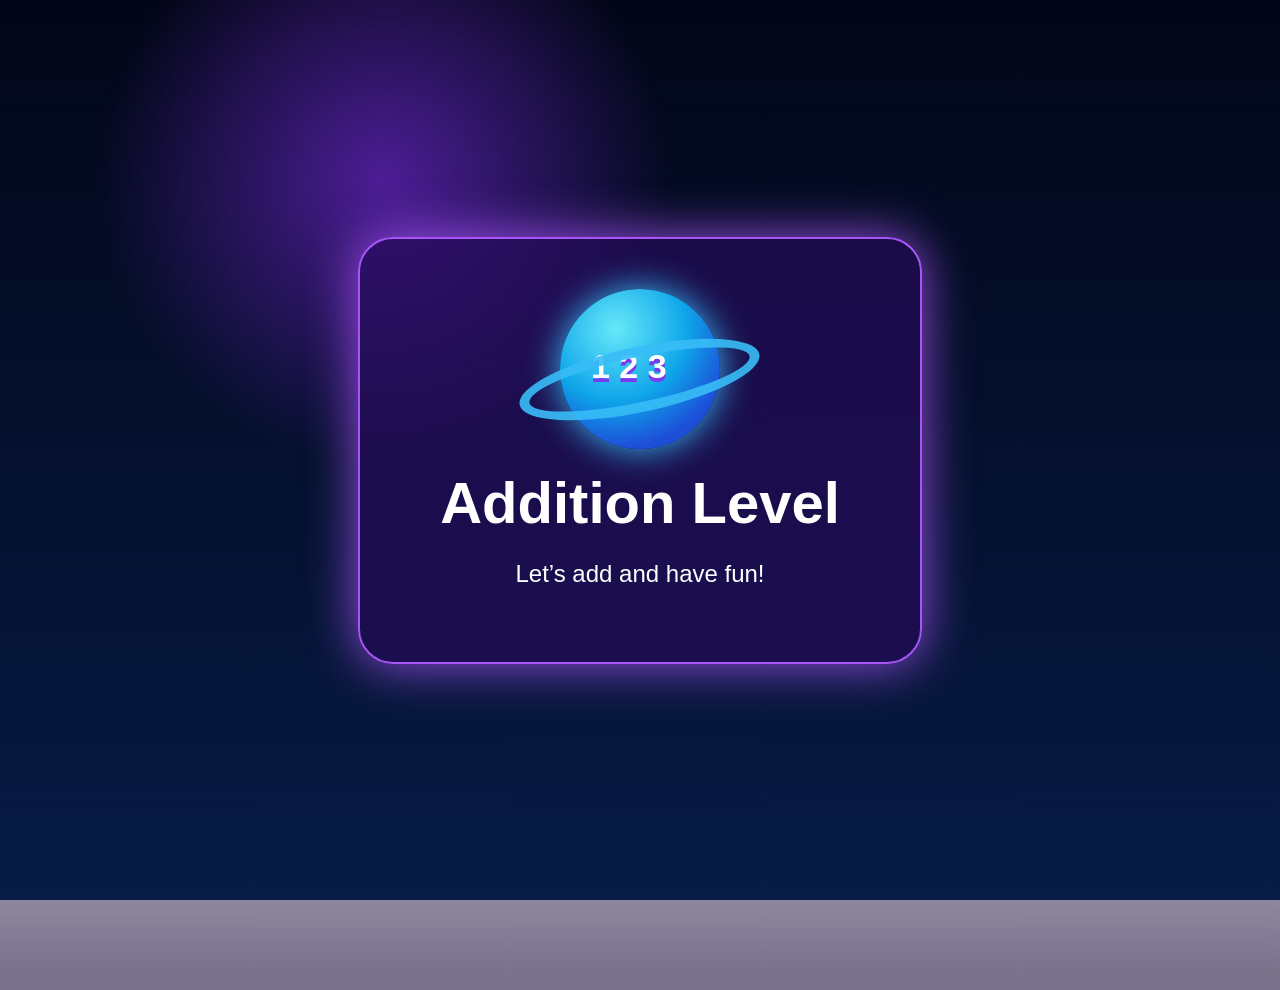
==== addQuiz.html @ c4869249 "Add files via upload" ====
<!DOCTYPE html>
<html lang="en">
<head>
<meta charset="UTF-8">
<title>Addition Planet</title>

<style>
* { box-sizing: border-box; }

body {
  margin: 0;
  font-family: "Trebuchet MS", Arial, sans-serif;
  color: white;
  background: #050b25;
  overflow: hidden;
}

.space-page {
  min-height: 100vh;
  position: relative;
  background:
    radial-gradient(circle at 20% 25%, rgba(124, 58, 237, .45), transparent 25%),
    radial-gradient(circle at 85% 20%, rgba(0, 183, 255, .35), transparent 22%),
    linear-gradient(180deg, #05091f 0%, #071943 55%, #170035 100%);
}

.space-page::before {
  content: "";
  position: absolute;
  inset: 0;
  background-image:
    radial-gradient(white 1px, transparent 1px),
    radial-gradient(#ffd76b 1.3px, transparent 1.3px),
    radial-gradient(#7dd3fc 1px, transparent 1px);
  background-size: 70px 70px, 130px 130px, 180px 180px;
  opacity: .8;
}

.moon-ground {
  position: absolute;
  bottom: -90px;
  left: -5%;
  width: 110%;
  height: 250px;
  border-radius: 50% 50% 0 0;
  background:
    radial-gradient(circle at 20% 45%, #4b465b 0 18px, transparent 19px),
    radial-gradient(circle at 45% 35%, #5f5870 0 24px, transparent 25px),
    radial-gradient(circle at 70% 50%, #454056 0 20px, transparent 21px),
    radial-gradient(circle at 85% 30%, #696176 0 18px, transparent 19px),
    linear-gradient(180deg, #bcb5c9, #756d86);
  box-shadow: inset 0 25px 45px rgba(255,255,255,.25);
  z-index: 1;
}

#splash {
  position: fixed;
  inset: 0;
  z-index: 20;
  background:
    radial-gradient(circle at 30% 20%, #4c1d95, transparent 25%),
    linear-gradient(180deg, #020617, #071b45);
  display: flex;
  justify-content: center;
  align-items: center;
}

.splash-card {
  text-align: center;
  padding: 50px 80px;
  border-radius: 35px;
  background: rgba(39, 12, 92, .65);
  border: 2px solid #a855f7;
  box-shadow: 0 0 50px rgba(168,85,247,.9);
  animation: pop .8s ease;
}

.splash-planet {
  width: 160px;
  height: 160px;
  margin: 0 auto 20px;
  border-radius: 50%;
  background: radial-gradient(circle at 35% 25%, #67e8f9, #0ea5e9 45%, #1d4ed8 75%);
  box-shadow: 0 0 35px #38bdf8;
  position: relative;
}

.splash-planet::before {
  content: "1 2 3";
  position: absolute;
  font-size: 34px;
  font-weight: 900;
  top: 58px;
  left: 31px;
  color: white;
  text-shadow: 0 4px #7c3aed;
}

.splash-planet::after {
  content: "";
  position: absolute;
  width: 225px;
  height: 45px;
  border: 10px solid rgba(56,189,248,.9);
  border-radius: 50%;
  left: -43px;
  top: 58px;
  transform: rotate(-12deg);
}

.splash-card h1 {
  font-size: 58px;
  margin: 0;
}

.splash-card p {
  font-size: 24px;
}

.game-wrap {
  position: relative;
  z-index: 3;
  min-height: 100vh;
  padding: 35px 60px;
}

.topbar {
  display: flex;
  justify-content: space-between;
  align-items: center;
}

.logo h2 {
  margin: 0;
  font-size: 32px;
}

.logo p {
  margin: 0;
  opacity: .9;
}

.score-pill {
  background: rgba(76, 29, 149, .85);
  border: 2px solid #7c3aed;
  border-radius: 28px;
  padding: 14px 28px;
  font-size: 30px;
  font-weight: 900;
  box-shadow: 0 0 25px rgba(124,58,237,.6);
}

.title {
  text-align: center;
  margin-top: 35px;
}

.title h1 {
  font-size: 76px;
  margin: 0;
  text-shadow: 0 0 20px rgba(255,255,255,.35);
}

.title p {
  font-size: 28px;
  margin: 8px 0;
}

.game-card {
  width: 760px;
  margin: 35px auto 0;
  padding: 28px 36px 35px;
  border-radius: 36px;
  background: rgba(20, 8, 65, .78);
  border: 3px solid #a855f7;
  box-shadow:
    0 0 45px rgba(168,85,247,.75),
    inset 0 0 40px rgba(59,130,246,.16);
}

.level_2 {
  display: flex;
  align-items: center;
  justify-content: center;
  gap: 18px;
  font-size: 22px;
  font-weight: 800;
  margin-bottom: 28px;
}

.progress {
  width: 260px;
  height: 18px;
  background: rgba(255,255,255,.2);
  border-radius: 20px;
  overflow: hidden;
  border: 2px solid rgba(255,255,255,.25);
}

.progress-fill {
  height: 100%;
  width: 0%;
  background: linear-gradient(90deg, #84cc16, #22c55e);
  border-radius: 20px;
  transition: .3s;
}

.question {
  display: flex;
  justify-content: center;
  align-items: center;
  gap: 28px;
  margin-bottom: 22px;
}

.number-box {
  width: 135px;
  height: 135px;
  border-radius: 24px;
  background: linear-gradient(180deg, #fff, #e9eefc);
  color: #111827;
  display: grid;
  place-items: center;
  font-size: 78px;
  font-weight: 900;
  box-shadow: 0 10px 0 rgba(255,255,255,.35);
}

#num1 { color: #9333ea; }
#num2 { color: #22c55e; }
.qmark { color: #f97316; }

.operator {
  font-size: 78px;
  font-weight: 900;
}

.instruction {
  font-size: 24px;
  font-weight: 800;
  margin-bottom: 20px;
}

.options {
  display: grid;
  grid-template-columns: repeat(4, 1fr);
  gap: 18px;
}

.option {
  height: 95px;
  border: none;
  border-radius: 24px;
  background: linear-gradient(180deg, #ffffff, #e9eefc);
  font-size: 52px;
  font-weight: 900;
  cursor: pointer;
  box-shadow: 0 8px 0 rgba(255,255,255,.35);
  transition: .2s;
}

.option:hover {
  transform: translateY(-8px) scale(1.04);
}

.option:nth-child(1) { color: #0ea5e9; }
.option:nth-child(2) { color: #22c55e; }
.option:nth-child(3) { color: #f97316; }
.option:nth-child(4) { color: #9333ea; }

.message {
  min-height: 32px;
  margin-top: 18px;
  font-size: 24px;
  font-weight: 900;
}

#nextLevelBtn {
  margin-top: 15px;
  padding: 14px 28px;
  border-radius: 22px;
  border: none;
  background: linear-gradient(90deg, #22c55e, #4ade80);
  color: white;
  font-size: 22px;
  font-weight: 900;
  cursor: pointer;
  box-shadow: 0 0 25px rgba(34,197,94,.8);
}

.back-btn {
  position: absolute;
  left: 50px;
  top: 120px;
  color: white;
  text-decoration: none;
  background: rgba(76,29,149,.85);
  border: 2px solid #7c3aed;
  padding: 12px 24px;
  border-radius: 24px;
  font-size: 20px;
  font-weight: bold;
}

@keyframes pop {
  from { transform: scale(.85); opacity: 0; }
  to { transform: scale(1); opacity: 1; }
}
</style>
</head>

<body>

<section id="splash">
  <div class="splash-card">
    <div class="splash-planet"></div>
    <h1>Addition Level</h1>
    <p>Let’s add and have fun!</p>
  </div>
</section>

<div class="space-page">
  <div class="moon-ground"></div>

  <a href="number.html" class="back-btn">← Back</a>

  <main class="game-wrap">
    <header class="topbar">
      <div class="logo">
        <h2>SpaceSpark</h2>
        <p>Learn • Explore • Grow</p>
      </div>

      <div class="score-pill">⭐ <span id="score">120</span></div>
    </header>

    <section class="title">
      <p>Numbers Planet</p>
      <h1>Addition</h1>
      <p>✨ Let’s add and have fun! ✨</p>
    </section>

    <section class="game-card">
      <div class="level_2">
        <span>⭐ Level <span id="levelNumber">2</span></span>
        <div class="progress">
          <div id="progressFill" class="progress-fill"></div>
        </div>
        <span id="levelText">0/5</span>
      </div>

      <div class="question">
        <div class="number-box" id="num1"></div>
        <div class="operator">+</div>
        <div class="number-box" id="num2"></div>
        <div class="operator">=</div>
        <div class="number-box qmark">?</div>
      </div>

      <div class="instruction">Choose the correct answer</div>
      <div class="options" id="options"></div>
      <div class="message" id="message"></div>
    </section>
  </main>
</div>

<script>
let num1, num2, correct;
let score = 120;
let level = 2;
let questionCount = 0;
let gameFinished = false;

function generateQuestion() {
  if (gameFinished) return;

  num1 = Math.floor(Math.random() * 9) + 1;
  num2 = Math.floor(Math.random() * 9) + 1;
  correct = num1 + num2;

  document.getElementById("num1").textContent = num1;
  document.getElementById("num2").textContent = num2;

  let answers = [correct];

  while (answers.length < 4) {
    let wrong = Math.floor(Math.random() * 18) + 1;
    if (!answers.includes(wrong)) {
      answers.push(wrong);
    }
  }

  answers.sort(() => Math.random() - 0.5);

  const options = document.getElementById("options");
  options.innerHTML = "";

  answers.forEach(answer => {
    const btn = document.createElement("button");
    btn.className = "option";
    btn.textContent = answer;
    btn.onclick = () => checkAnswer(answer);
    options.appendChild(btn);
  });
}

function checkAnswer(answer) {
  if (gameFinished) return;

  const message = document.getElementById("message");

  if (answer === correct) {
    score += 10;
    questionCount++;

    message.textContent = "🎉 Correct! Great job!";
    message.style.color = "#22c55e";

    document.getElementById("score").textContent = score;
    document.getElementById("levelText").textContent = questionCount + "/5";
    document.getElementById("progressFill").style.width = (questionCount * 10) + "%";

    if (questionCount === 5) {
      gameFinished = true;

      document.getElementById("options").innerHTML = "";
      document.getElementById("progressFill").style.width = "100%";

      message.innerHTML = `
        🎉 You Win! You can go to the next level now! <br>
        <button id="nextLevelBtn">Next Level 🚀</button>
      `;

      document.getElementById("nextLevelBtn").onclick = () => {
        window.location.href = "subQuiz.html";
      };

      return;
    }

    setTimeout(generateQuestion, 650);

  } else {
    message.textContent = "🚀 Try again!";
    message.style.color = "#f97316";
  }
}

window.onload = () => {
  setTimeout(() => {
    document.getElementById("splash").style.display = "none";
    generateQuestion();
  }, 1800);
};
</script>

</body>
</html>
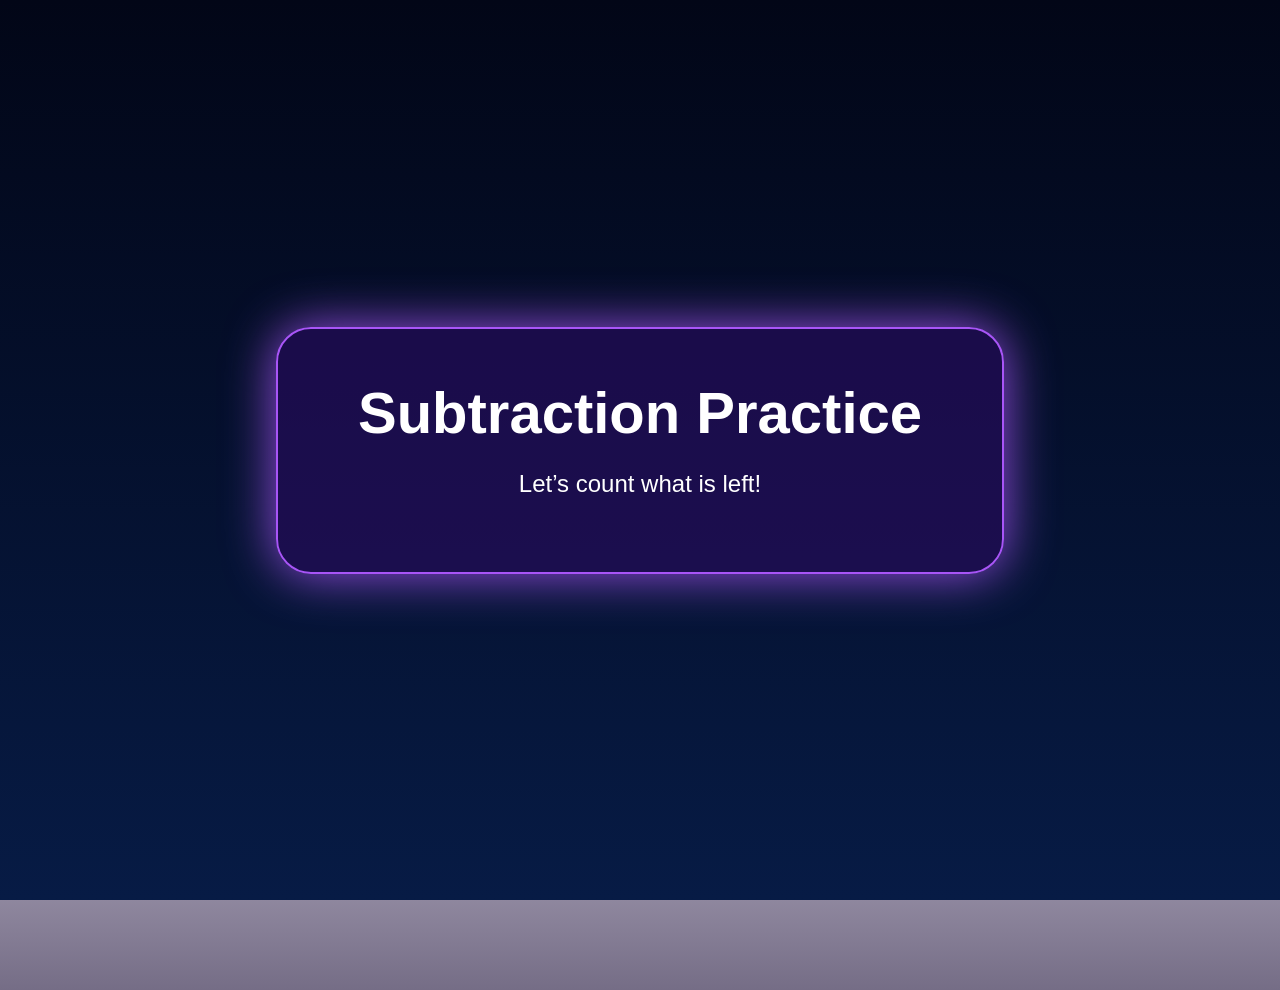
==== commit c55b9acd: "Update addQuiz.html" ====
--- a/addQuiz.html
+++ b/addQuiz.html
@@ -2,7 +2,7 @@
 <html lang="en">
 <head>
 <meta charset="UTF-8">
-<title>Addition Planet</title>
+<title>Subtraction Practice</title>
 
 <style>
 * { box-sizing: border-box; }
@@ -43,23 +43,14 @@
   width: 110%;
   height: 250px;
   border-radius: 50% 50% 0 0;
-  background:
-    radial-gradient(circle at 20% 45%, #4b465b 0 18px, transparent 19px),
-    radial-gradient(circle at 45% 35%, #5f5870 0 24px, transparent 25px),
-    radial-gradient(circle at 70% 50%, #454056 0 20px, transparent 21px),
-    radial-gradient(circle at 85% 30%, #696176 0 18px, transparent 19px),
-    linear-gradient(180deg, #bcb5c9, #756d86);
-  box-shadow: inset 0 25px 45px rgba(255,255,255,.25);
-  z-index: 1;
+  background: linear-gradient(180deg, #bcb5c9, #756d86);
 }
 
 #splash {
   position: fixed;
   inset: 0;
   z-index: 20;
-  background:
-    radial-gradient(circle at 30% 20%, #4c1d95, transparent 25%),
-    linear-gradient(180deg, #020617, #071b45);
+  background: linear-gradient(180deg, #020617, #071b45);
   display: flex;
   justify-content: center;
   align-items: center;
@@ -72,40 +63,6 @@
   background: rgba(39, 12, 92, .65);
   border: 2px solid #a855f7;
   box-shadow: 0 0 50px rgba(168,85,247,.9);
-  animation: pop .8s ease;
-}
-
-.splash-planet {
-  width: 160px;
-  height: 160px;
-  margin: 0 auto 20px;
-  border-radius: 50%;
-  background: radial-gradient(circle at 35% 25%, #67e8f9, #0ea5e9 45%, #1d4ed8 75%);
-  box-shadow: 0 0 35px #38bdf8;
-  position: relative;
-}
-
-.splash-planet::before {
-  content: "1 2 3";
-  position: absolute;
-  font-size: 34px;
-  font-weight: 900;
-  top: 58px;
-  left: 31px;
-  color: white;
-  text-shadow: 0 4px #7c3aed;
-}
-
-.splash-planet::after {
-  content: "";
-  position: absolute;
-  width: 225px;
-  height: 45px;
-  border: 10px solid rgba(56,189,248,.9);
-  border-radius: 50%;
-  left: -43px;
-  top: 58px;
-  transform: rotate(-12deg);
 }
 
 .splash-card h1 {
@@ -122,170 +79,6 @@
   z-index: 3;
   min-height: 100vh;
   padding: 35px 60px;
-}
-
-.topbar {
-  display: flex;
-  justify-content: space-between;
-  align-items: center;
-}
-
-.logo h2 {
-  margin: 0;
-  font-size: 32px;
-}
-
-.logo p {
-  margin: 0;
-  opacity: .9;
-}
-
-.score-pill {
-  background: rgba(76, 29, 149, .85);
-  border: 2px solid #7c3aed;
-  border-radius: 28px;
-  padding: 14px 28px;
-  font-size: 30px;
-  font-weight: 900;
-  box-shadow: 0 0 25px rgba(124,58,237,.6);
-}
-
-.title {
-  text-align: center;
-  margin-top: 35px;
-}
-
-.title h1 {
-  font-size: 76px;
-  margin: 0;
-  text-shadow: 0 0 20px rgba(255,255,255,.35);
-}
-
-.title p {
-  font-size: 28px;
-  margin: 8px 0;
-}
-
-.game-card {
-  width: 760px;
-  margin: 35px auto 0;
-  padding: 28px 36px 35px;
-  border-radius: 36px;
-  background: rgba(20, 8, 65, .78);
-  border: 3px solid #a855f7;
-  box-shadow:
-    0 0 45px rgba(168,85,247,.75),
-    inset 0 0 40px rgba(59,130,246,.16);
-}
-
-.level_2 {
-  display: flex;
-  align-items: center;
-  justify-content: center;
-  gap: 18px;
-  font-size: 22px;
-  font-weight: 800;
-  margin-bottom: 28px;
-}
-
-.progress {
-  width: 260px;
-  height: 18px;
-  background: rgba(255,255,255,.2);
-  border-radius: 20px;
-  overflow: hidden;
-  border: 2px solid rgba(255,255,255,.25);
-}
-
-.progress-fill {
-  height: 100%;
-  width: 0%;
-  background: linear-gradient(90deg, #84cc16, #22c55e);
-  border-radius: 20px;
-  transition: .3s;
-}
-
-.question {
-  display: flex;
-  justify-content: center;
-  align-items: center;
-  gap: 28px;
-  margin-bottom: 22px;
-}
-
-.number-box {
-  width: 135px;
-  height: 135px;
-  border-radius: 24px;
-  background: linear-gradient(180deg, #fff, #e9eefc);
-  color: #111827;
-  display: grid;
-  place-items: center;
-  font-size: 78px;
-  font-weight: 900;
-  box-shadow: 0 10px 0 rgba(255,255,255,.35);
-}
-
-#num1 { color: #9333ea; }
-#num2 { color: #22c55e; }
-.qmark { color: #f97316; }
-
-.operator {
-  font-size: 78px;
-  font-weight: 900;
-}
-
-.instruction {
-  font-size: 24px;
-  font-weight: 800;
-  margin-bottom: 20px;
-}
-
-.options {
-  display: grid;
-  grid-template-columns: repeat(4, 1fr);
-  gap: 18px;
-}
-
-.option {
-  height: 95px;
-  border: none;
-  border-radius: 24px;
-  background: linear-gradient(180deg, #ffffff, #e9eefc);
-  font-size: 52px;
-  font-weight: 900;
-  cursor: pointer;
-  box-shadow: 0 8px 0 rgba(255,255,255,.35);
-  transition: .2s;
-}
-
-.option:hover {
-  transform: translateY(-8px) scale(1.04);
-}
-
-.option:nth-child(1) { color: #0ea5e9; }
-.option:nth-child(2) { color: #22c55e; }
-.option:nth-child(3) { color: #f97316; }
-.option:nth-child(4) { color: #9333ea; }
-
-.message {
-  min-height: 32px;
-  margin-top: 18px;
-  font-size: 24px;
-  font-weight: 900;
-}
-
-#nextLevelBtn {
-  margin-top: 15px;
-  padding: 14px 28px;
-  border-radius: 22px;
-  border: none;
-  background: linear-gradient(90deg, #22c55e, #4ade80);
-  color: white;
-  font-size: 22px;
-  font-weight: 900;
-  cursor: pointer;
-  box-shadow: 0 0 25px rgba(34,197,94,.8);
 }
 
 .back-btn {
@@ -300,11 +93,96 @@
   border-radius: 24px;
   font-size: 20px;
   font-weight: bold;
-}
-
-@keyframes pop {
-  from { transform: scale(.85); opacity: 0; }
-  to { transform: scale(1); opacity: 1; }
+  z-index: 5;
+}
+
+.title {
+  text-align: center;
+  margin-top: 35px;
+}
+
+.title h1 {
+  font-size: 58px;
+  margin: 0;
+}
+
+.title p {
+  font-size: 22px;
+  margin: 8px 0;
+}
+
+.practice-area {
+  width: 980px;
+  margin: 35px auto 0;
+  text-align: center;
+}
+
+.question {
+  display: flex;
+  justify-content: center;
+  align-items: center;
+  gap: 28px;
+  margin-bottom: 30px;
+}
+
+.star-group {
+  width: 180px;
+  min-height: 100px;
+  display: flex;
+  flex-wrap: wrap;
+  justify-content: center;
+  align-items: center;
+  color: #facc15;
+  font-size: 34px;
+  gap: 6px;
+  padding: 8px 12px;
+}
+
+.operator {
+  font-size: 60px;
+  font-weight: 900;
+  margin: 0 10px;
+}
+
+.qmark {
+  font-size: 70px;
+  color: #f97316;
+  margin-left: 10px;
+}
+
+.options {
+  display: grid;
+  grid-template-columns: repeat(2, 1fr);
+  width: 650px;
+  margin: 0 auto;
+  gap: 18px;
+}
+
+.option {
+  min-height: 75px;
+  border-radius: 26px;
+  background: rgba(255,255,255,.12);
+  border: 2px solid rgba(255,255,255,.35);
+  color: #facc15;
+  font-size: 26px;
+  cursor: pointer;
+}
+
+.message {
+  margin-top: 20px;
+  font-size: 24px;
+  font-weight: 900;
+}
+
+.next-btn {
+  margin-top: 15px;
+  padding: 14px 30px;
+  border-radius: 24px;
+  border: none;
+  background: linear-gradient(90deg, #7c3aed, #38bdf8);
+  color: white;
+  font-size: 22px;
+  cursor: pointer;
 }
 </style>
 </head>
@@ -313,81 +191,87 @@
 
 <section id="splash">
   <div class="splash-card">
-    <div class="splash-planet"></div>
-    <h1>Addition Level</h1>
-    <p>Let’s add and have fun!</p>
+    <h1>Subtraction Practice</h1>
+    <p>Let’s count what is left!</p>
   </div>
 </section>
 
 <div class="space-page">
   <div class="moon-ground"></div>
 
-  <a href="number.html" class="back-btn">← Back</a>
+  <a href="levels.html" class="back-btn">← Back</a>
 
   <main class="game-wrap">
-    <header class="topbar">
-      <div class="logo">
-        <h2>SpaceSpark</h2>
-        <p>Learn • Explore • Grow</p>
+
+    <section class="title">
+      <h1>Subtraction Practice</h1>
+      <p>✨ Count the stars left ✨</p>
+    </section>
+
+    <section class="practice-area">
+      <div class="question">
+        <div class="star-group" id="stars1"></div>
+        <div class="operator">−</div>
+        <div class="star-group" id="stars2"></div>
+        <div class="operator">=</div>
+        <div class="qmark">?</div>
       </div>
 
-      <div class="score-pill">⭐ <span id="score">120</span></div>
-    </header>
-
-    <section class="title">
-      <p>Numbers Planet</p>
-      <h1>Addition</h1>
-      <p>✨ Let’s add and have fun! ✨</p>
-    </section>
-
-    <section class="game-card">
-      <div class="level_2">
-        <span>⭐ Level <span id="levelNumber">2</span></span>
-        <div class="progress">
-          <div id="progressFill" class="progress-fill"></div>
-        </div>
-        <span id="levelText">0/5</span>
-      </div>
-
-      <div class="question">
-        <div class="number-box" id="num1"></div>
-        <div class="operator">+</div>
-        <div class="number-box" id="num2"></div>
-        <div class="operator">=</div>
-        <div class="number-box qmark">?</div>
-      </div>
-
-      <div class="instruction">Choose the correct answer</div>
       <div class="options" id="options"></div>
       <div class="message" id="message"></div>
+
+      <button class="next-btn" onclick="nextQuestion()">Next ➡️</button>
     </section>
+
   </main>
 </div>
 
 <script>
 let num1, num2, correct;
-let score = 120;
-let level = 2;
 let questionCount = 0;
-let gameFinished = false;
+let maxQuestions = 5;
+let answered = false;
+let usedQuestions = [];
+
+// أسئلة جاهزة (تمنع تكرار الناتج 1)
+const questions = [
+  [3,1],
+  [4,1],
+  [4,2],
+  [5,1],
+  [5,2],
+  [5,3]
+];
+
+function makeStars(n) {
+  return "⭐".repeat(n);
+}
 
 function generateQuestion() {
-  if (gameFinished) return;
-
-  num1 = Math.floor(Math.random() * 9) + 1;
-  num2 = Math.floor(Math.random() * 9) + 1;
-  correct = num1 + num2;
-
-  document.getElementById("num1").textContent = num1;
-  document.getElementById("num2").textContent = num2;
+  answered = false;
+
+  let q, key;
+
+  do {
+    q = questions[Math.floor(Math.random() * questions.length)];
+    num1 = q[0];
+    num2 = q[1];
+    key = num1 + "-" + num2;
+  } while (usedQuestions.includes(key));
+
+  usedQuestions.push(key);
+
+  correct = num1 - num2;
+
+  document.getElementById("stars1").textContent = makeStars(num1);
+  document.getElementById("stars2").textContent = makeStars(num2);
+  document.getElementById("message").textContent = "";
 
   let answers = [correct];
 
   while (answers.length < 4) {
-    let wrong = Math.floor(Math.random() * 18) + 1;
-    if (!answers.includes(wrong)) {
-      answers.push(wrong);
-    }
+    let wrong = Math.floor(Math.random() * 5) + 1;
+    if (!answers.includes(wrong)) answers.push(wrong);
   }
 
   answers.sort(() => Math.random() - 0.5);
@@ -395,64 +279,57 @@
   const options = document.getElementById("options");
   options.innerHTML = "";
 
-  answers.forEach(answer => {
+  answers.forEach(a => {
     const btn = document.createElement("button");
     btn.className = "option";
-    btn.textContent = answer;
-    btn.onclick = () => checkAnswer(answer);
+    btn.textContent = makeStars(a);
+    btn.onclick = () => checkAnswer(a);
     options.appendChild(btn);
   });
 }
 
-function checkAnswer(answer) {
-  if (gameFinished) return;
-
-  const message = document.getElementById("message");
-
-  if (answer === correct) {
-    score += 10;
-    questionCount++;
-
-    message.textContent = "🎉 Correct! Great job!";
-    message.style.color = "#22c55e";
-
-    document.getElementById("score").textContent = score;
-    document.getElementById("levelText").textContent = questionCount + "/5";
-    document.getElementById("progressFill").style.width = (questionCount * 10) + "%";
-
-    if (questionCount === 5) {
-      gameFinished = true;
-
-      document.getElementById("options").innerHTML = "";
-      document.getElementById("progressFill").style.width = "100%";
-
-      message.innerHTML = `
-        🎉 You Win! You can go to the next level now! <br>
-        <button id="nextLevelBtn">Next Level 🚀</button>
-      `;
-
-      document.getElementById("nextLevelBtn").onclick = () => {
-        window.location.href = "subQuiz.html";
-      };
-
-      return;
-    }
-
-    setTimeout(generateQuestion, 650);
-
+function checkAnswer(a) {
+  if (answered) return;
+
+  const msg = document.getElementById("message");
+
+  if (a === correct) {
+    msg.textContent = "🌟 Great job!";
+    msg.style.color = "#22c55e";
+    answered = true;
   } else {
-    message.textContent = "🚀 Try again!";
-    message.style.color = "#f97316";
+    msg.textContent = "💫 Try again!";
+    msg.style.color = "#f97316";
   }
+}
+
+function nextQuestion() {
+  if (!answered) return;
+
+  questionCount++;
+
+  if (questionCount >= maxQuestions) {
+    document.querySelector(".practice-area").innerHTML = `
+      <h1>🎉 Awesome!</h1>
+      <button class="next-btn" onclick="goToQuiz()">Go to Quiz 🚀</button>
+    `;
+    return;
+  }
+
+  generateQuestion();
+}
+
+function goToQuiz() {
+  window.location.href = "quiz.html";
 }
 
 window.onload = () => {
   setTimeout(() => {
     document.getElementById("splash").style.display = "none";
     generateQuestion();
-  }, 1800);
+  }, 1500);
 };
 </script>
 
 </body>
-</html>+</html>
